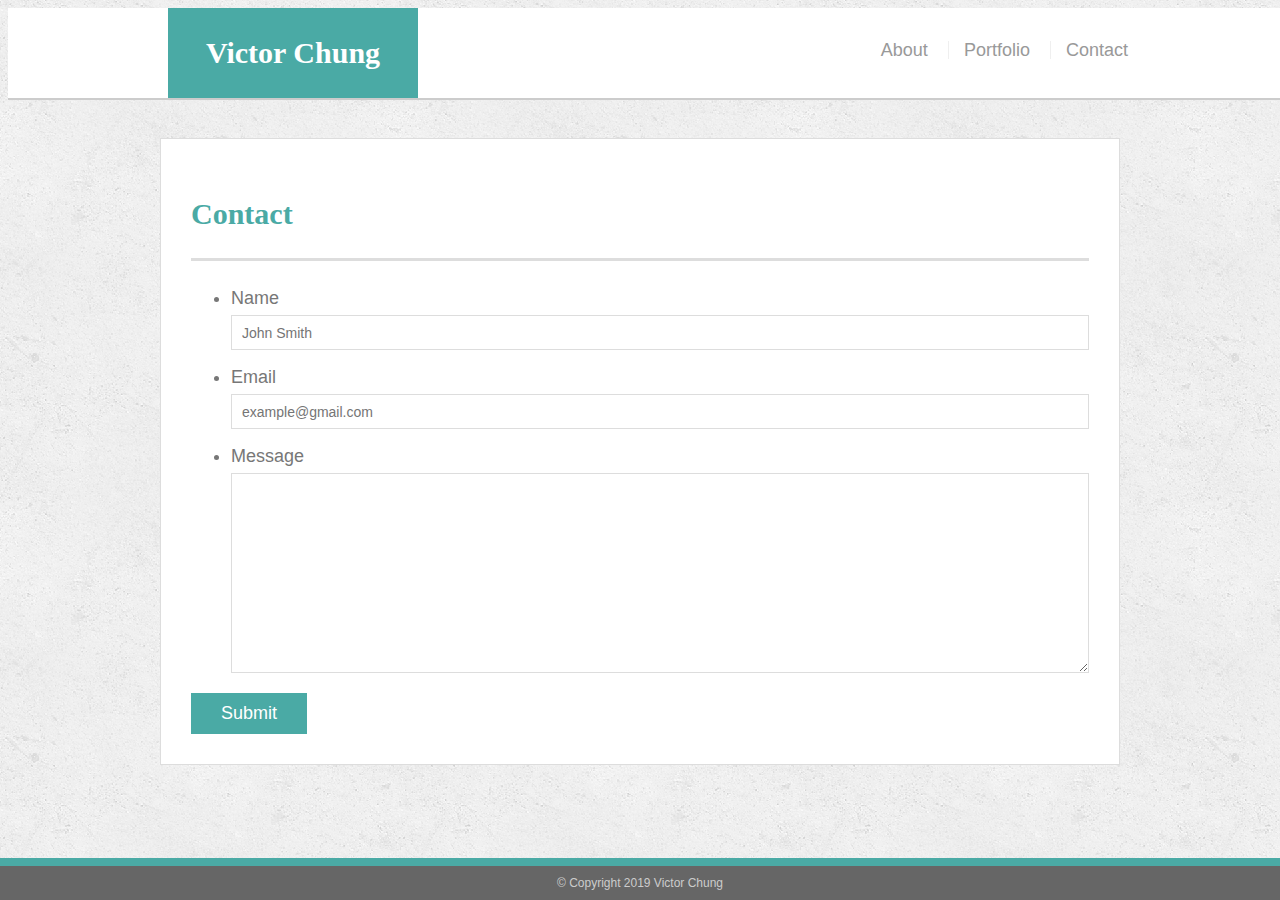
==== contact.html @ a801bd78 "using @media screen in style.css file" ====
<!doctype html>
<html lang="en-us">

<head>
  <meta charset="UTF-8">
  <title>Contact | Victor Chung</title>
  <link rel="stylesheet" type="text/css" href="assets/css/style.css">
  <meta name="viewport" content="width=device-width, initial-scale=1, shrink-to-fit=no">
</head>

<body>

  <header id="masthead">
    <div class="container">
      <a href="index.html" id="logo">Victor Chung</a>
      <nav>
        <a href="index.html">About</a>
        <a href="portfolio.html">Portfolio</a>
        <a href="contact.html">Contact</a>
      </nav>
    </div>
  </header>

  <div id="main-container" class="container">
    <section class="main-section">
      <h1>Contact</h1>

      <form id="contact-form">
        <ul>
          <li>
            <label for="name">Name</label>
            <input type="text" id="name" name="name" placeholder="John Smith" required="required">
          </li>
          <li>
            <label for="email">Email</label>
            <input type="email" id="email" name="email" placeholder="example@gmail.com" required="required">
          </li>
          <li>
            <label for="message">Message</label>
            <textarea id="message" name="message" required="required"></textarea>
          </li>
        </ul>
        <input type="submit">
      </form>

    </section>

  </div>

    <footer> 
      <div class="container">
        &copy; Copyright 2019 Victor Chung
      </div>
    </footer>
</body>

</html>
---- assets/css/style.css ----
body {
  font-family: Arial, "Helvetica Neue", Helvetica, sans-serif;
  font-size: 18px;
  line-height: 34px;
  color: #777777;
  background: url("../images/concrete_seamless.png");
}

* {
  box-sizing: border-box;
}

/* general */

.container {
  width: 100%;
  max-width: 960px;
  margin: 0 auto;
  clear: both;
}

.my-picture {
  width: 200px;
  height: auto;
  margin-top: 10px;
  float: left;
  margin-right: 25px;
}


h1,
h2,
h3,
p {
  margin-bottom: 20px;
}

p:last-child {
  margin-bottom: 0;
}

h1,
h2,
h3 {
  font-family: Georgia, Times, "Times New Roman", serif;
  font-weight: 700;
  color: #4aaaa5;
}

h1 {
  padding-bottom: 20px;
  font-size: 30px;
  line-height: 49px;
  border-bottom: 3px solid #dddddd;
}

h2,
h3 {
  font-size: 22px;
}

/* header */

#masthead {
  position: fixed;
  z-index: 99;
  width: 100%;
  margin: 0 0 30px;
  overflow: auto;
  color: #ffffff;
  background: #ffffff;
  border-bottom: 2px solid #cccccc;
}

#logo {
  float: left;
  width: 250px;
  height: 90px;
  font-family: Georgia, Times, "Times New Roman", serif;
  font-size: 30px;
  font-weight: 700;
  line-height: 90px;
  color: #ffffff;
  text-align: center;
  text-decoration: none;
  background: #4aaaa5;
}

nav {
  float: right;
  margin-top: 25px;
}

nav a {
  display: inline-block;
  padding-left: 15px;
  margin-left: 15px;
  line-height: 18px;
  color: #999;
  text-decoration: none;
  border-left: 1px solid #efefef;
}

nav a:first-child {
  border-left: 0 none;
}

/* footer */

  footer {
    background: #666666;
    color: #fff;
    padding: 0;
    clear: both;
    border-top: 8px solid #4aaaa5;
    color: #cccccc;
    font-size: 12px;
    text-align: center;
    position:fixed;
    left: 0;
    bottom: 0;
    width: 100%;
    margin: auto;
    
  }

h3, h2 {
  padding-bottom: 20px;
  margin-bottom: 15px;
  line-height: 22px;
  border-bottom: 2px solid #eeeeee;
}

/* main */

#main-container {
  padding-top: 130px;
  min-height: calc(100vh - 70px);
}

.main-section {
  float: left;
  width: 100%;
  max-width: 960px;
  padding: 30px;
  margin: 0 0 40px;
  background: #ffffff;
  border: 1px solid #dddddd;
}

/* portfolio page */

.work {
  position: relative;
  float: left;
  width: 274px;
  margin: 20px 0 25px;
  overflow: auto;
}

.work:nth-child(even) {
  margin-right: 40px;
}

.work img {
  width: 100%;
  border: 0 none;
  opacity: 0.8;
}

.work h3 {
  position: absolute;
  bottom: 20px;
  width: 100%;
  padding: 15px;
  margin-bottom: 0;
  font-weight: 300;
  line-height: 30px;
  color: #ffffff;
  text-align: center;
  background: #4aaaa5;
  border-bottom: 0;
}

.auth-image {
  float: left;
  width: 120px;
  height: auto;
  margin-top: 10px;
  margin-right: 25px;
}

/* contact page */

#contact-form ul {
  margin-bottom: 20px;
}

#contact-form li {
  margin-bottom: 10px;
}

label,
input[type=text],
input[type=email],
textarea {
  display: block;
  width: 100%;
}

input[type=text],
input[type=email],
textarea {
  height: 35px;
  padding: 0 10px;
  font-size: 14px;
  border: 1px solid #dddddd;
}

textarea {
  height: 200px;
}

input[type=submit] {
  padding: 10px 30px;
  font-size: 18px;
  color: #ffffff;
  cursor: pointer;
  background: #4aaaa5;
  border: 0 none;
}

@media screen and (max-width:980px) {
  #container {
    width:100%;
  }
}

  #left-column {
    width:70%;
  }
#right-column {
    width:30%;
}

img {
  width:100%;
}

@media screen and (max-width:768px) {
  #left-column {
    width:100%;
  }
}
#right-column {
  width:100%;
}

@media screen and (max-width:640px) {
  #container {
    width:640px;
  }
}
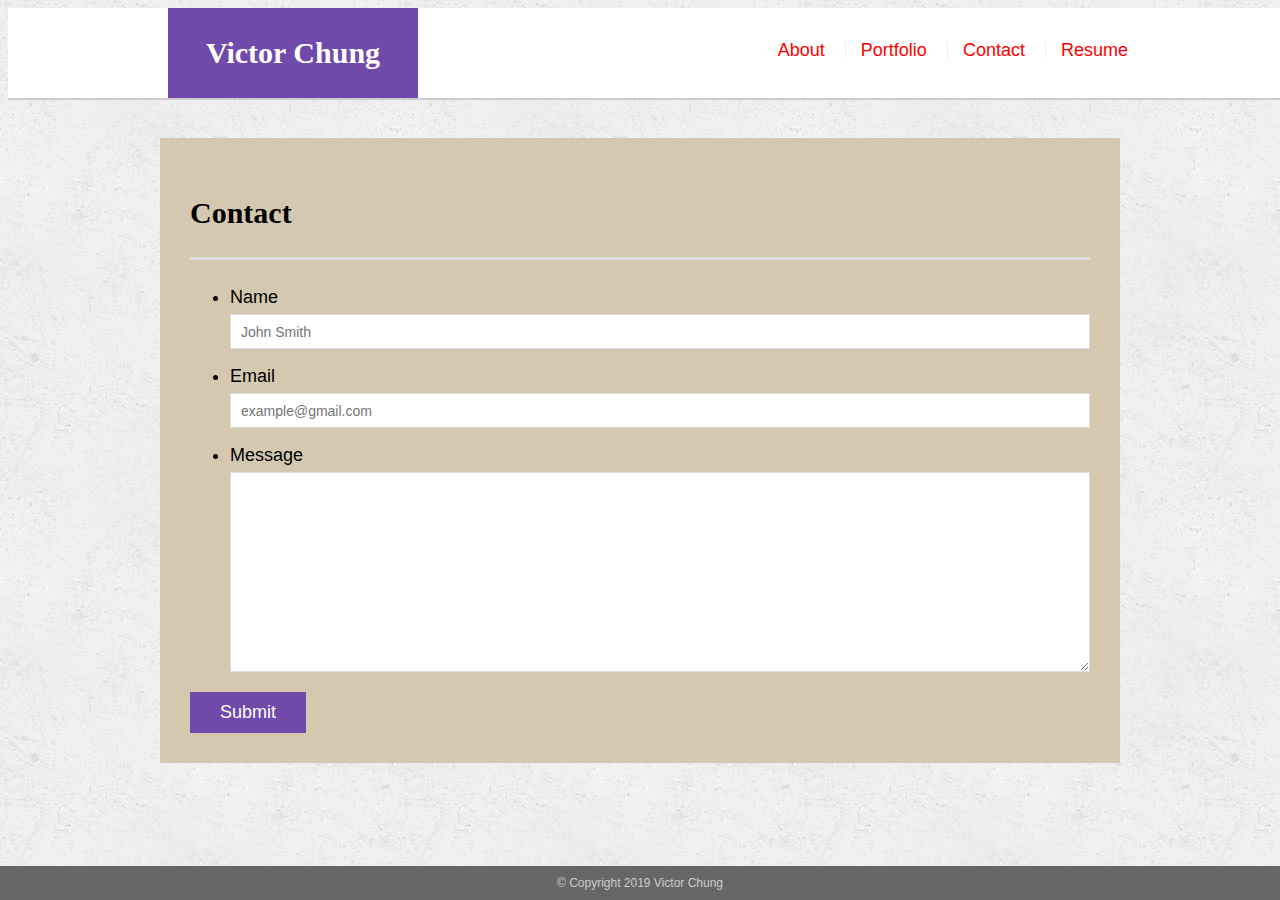
==== commit a8fa9e23: "added links,updated pages" ====
--- a/contact.html
+++ b/contact.html
@@ -17,6 +17,7 @@
         <a href="index.html">About</a>
         <a href="portfolio.html">Portfolio</a>
         <a href="contact.html">Contact</a>
+        <a href="resume.html">Resume</a>
       </nav>
     </div>
   </header>
--- a/assets/css/style.css
+++ b/assets/css/style.css
@@ -2,7 +2,7 @@
   font-family: Arial, "Helvetica Neue", Helvetica, sans-serif;
   font-size: 18px;
   line-height: 34px;
-  color: #777777;
+  color: black;
   background: url("../images/concrete_seamless.png");
 }
 
@@ -44,7 +44,7 @@
 h3 {
   font-family: Georgia, Times, "Times New Roman", serif;
   font-weight: 700;
-  color: #4aaaa5;
+  color: black;
 }
 
 h1 {
@@ -83,7 +83,7 @@
   color: #ffffff;
   text-align: center;
   text-decoration: none;
-  background: #4aaaa5;
+  background: #6f4aaa;
 }
 
 nav {
@@ -96,7 +96,7 @@
   padding-left: 15px;
   margin-left: 15px;
   line-height: 18px;
-  color: #999;
+  color: red;
   text-decoration: none;
   border-left: 1px solid #efefef;
 }
@@ -112,7 +112,7 @@
     color: #fff;
     padding: 0;
     clear: both;
-    border-top: 8px solid #4aaaa5;
+  /*  border-top: 8px solid #4aaaa5; */
     color: #cccccc;
     font-size: 12px;
     text-align: center;
@@ -144,35 +144,40 @@
   max-width: 960px;
   padding: 30px;
   margin: 0 0 40px;
-  background: #ffffff;
-  border: 1px solid #dddddd;
+  background: rgb(212, 200, 176);
+  /* border: 1px solid #dddddd; */
 }
 
 /* portfolio page */
 
 .work {
+  /* border-radius: 1rem; */
   position: relative;
-  float: left;
-  width: 274px;
-  margin: 20px 0 25px;
+  padding: 25px;
+  width: 299px;
+  /* margin: 20px 20px 20px 20px; */
   overflow: auto;
-}
-
-.work:nth-child(even) {
-  margin-right: 40px;
-}
+  height:277px;
+  float:left;
+  box-sizing: border-box;
+  overflow-y: hidden;
+  overflow-x: hidden;
+}
+
+/* .work:nth-child(even) {
+    /* margin-right: 15px; */
+} */
 
 .work img {
   width: 100%;
-  border: 0 none;
-  opacity: 0.8;
-}
+  height: 270px;
+  }
 
 .work h3 {
   position: absolute;
   bottom: 20px;
-  width: 100%;
-  padding: 15px;
+  width: 83%;
+  padding:2px;
   margin-bottom: 0;
   font-weight: 300;
   line-height: 30px;
@@ -184,11 +189,11 @@
 
 .auth-image {
   float: left;
-  width: 120px;
+  width: 420px;
   height: auto;
   margin-top: 10px;
   margin-right: 25px;
-}
+  }
 
 /* contact page */
 
@@ -226,11 +231,20 @@
   font-size: 18px;
   color: #ffffff;
   cursor: pointer;
-  background: #4aaaa5;
+  background: #6f4aaa;
   border: 0 none;
 }
-
+/*   using media screen to adjust according to viewport size */
 @media screen and (max-width:980px) {
+ 
+  #masthead {
+    position: relative;
+    width:100%;
+    margin-left: auto;
+    margin-right: auto;
+    border-spacing: 10px;
+  }
+ 
   #container {
     width:100%;
   }
@@ -247,7 +261,25 @@
   width:100%;
 }
 
+.my-picture {
+  width:25%;
+}
+
+
+
 @media screen and (max-width:768px) {
+  #masthead {
+    position: relative;
+    width:100%;
+    margin-left: auto;
+    margin-right: auto;
+    border-spacing: 10px;
+  }
+ 
+  #masthead {
+    width:100%;
+  }
+
   #left-column {
     width:100%;
   }
@@ -256,22 +288,52 @@
   width:100%;
 }
 
+img {
+  width:100%;
+}
+
+.my-picture {
+  width:46%;
+}
+
 @media screen and (max-width:640px) {
+  #masthead {
+    position: relative;
+    width:100%;
+    margin-left: auto;
+    margin-right: auto;
+    border-spacing: 10px;
+  }
+
+#masthead {
+    position: relative;
+    width:100%;
+    margin-left: auto;
+    margin-right: auto;
+    border-spacing: 10px;
+  } 
+
   #container {
     width:640px;
   }
+  img {
+    width:100%;
+  }
+
 }
   
-
-
-
-
-
-
-
-
-
-
-
-
-
+.my-picture {
+  width:80px;
+}
+
+
+
+
+
+
+
+
+
+
+
+
